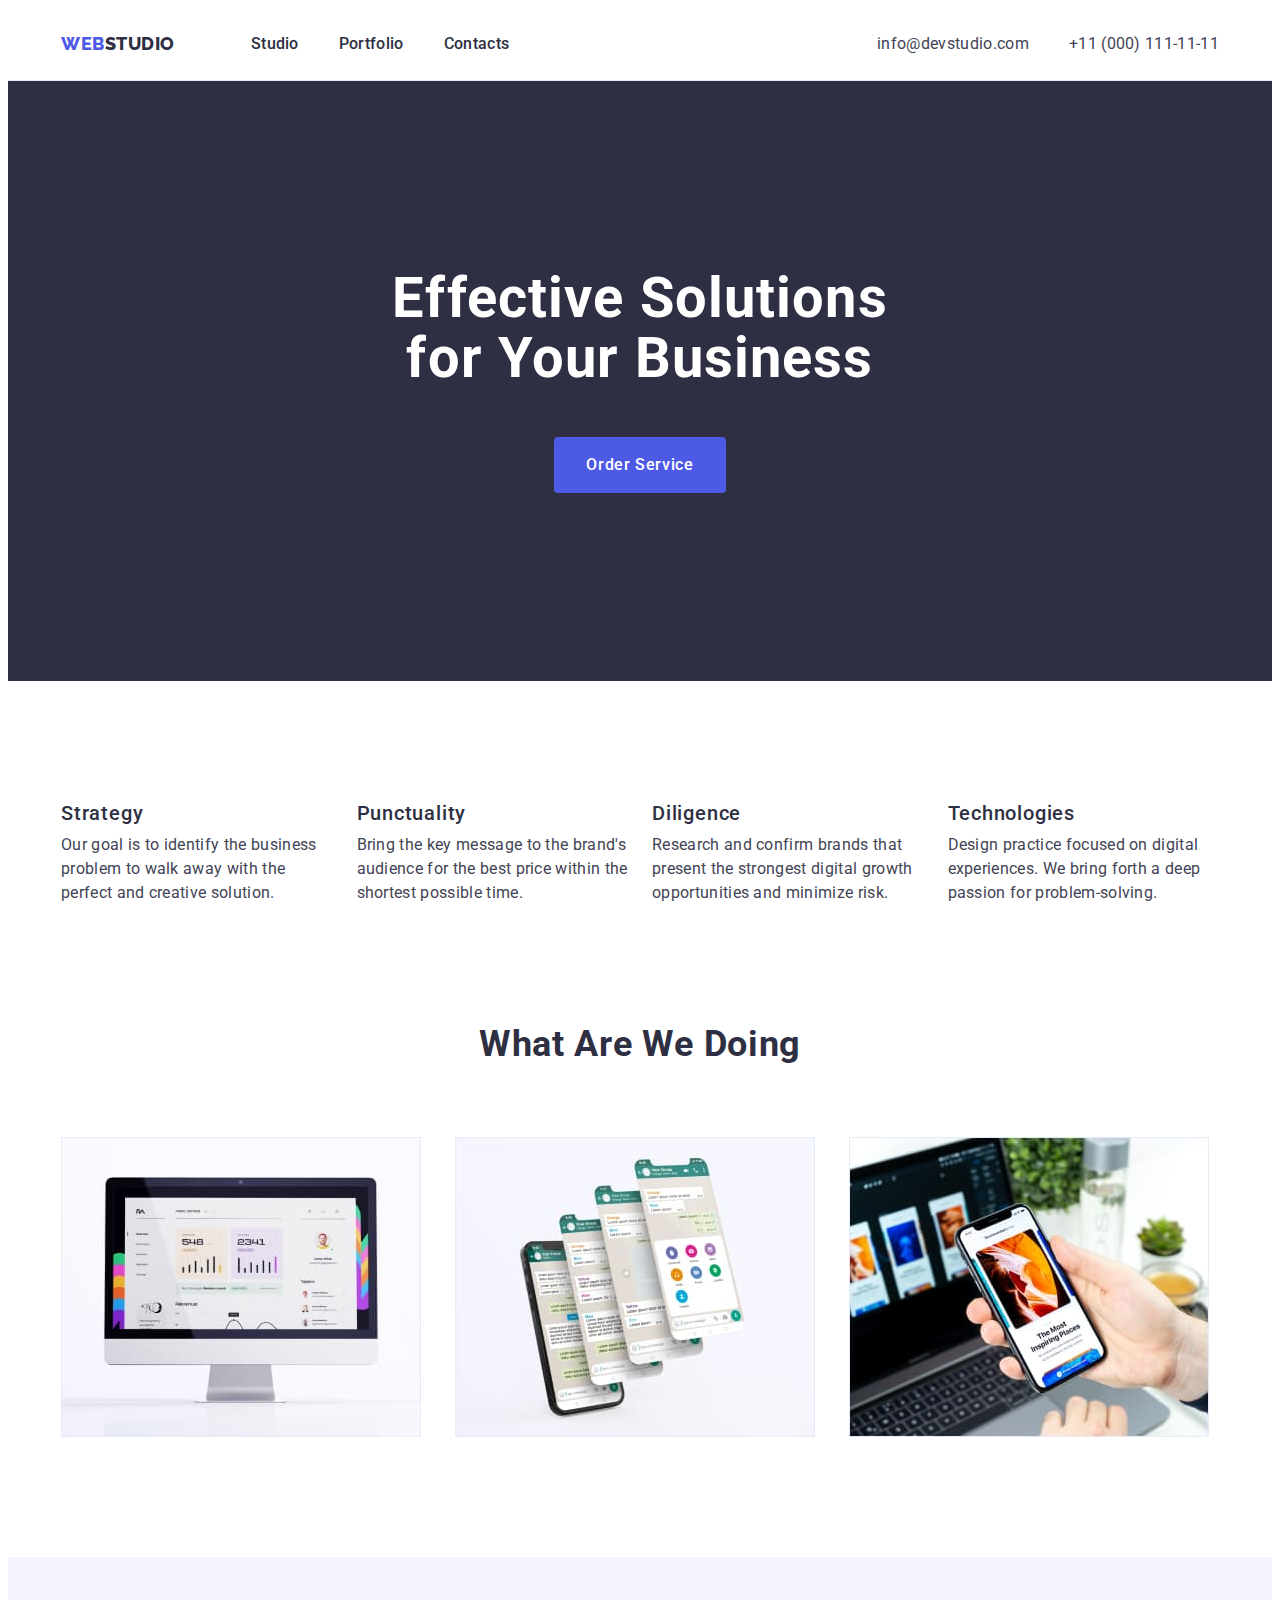
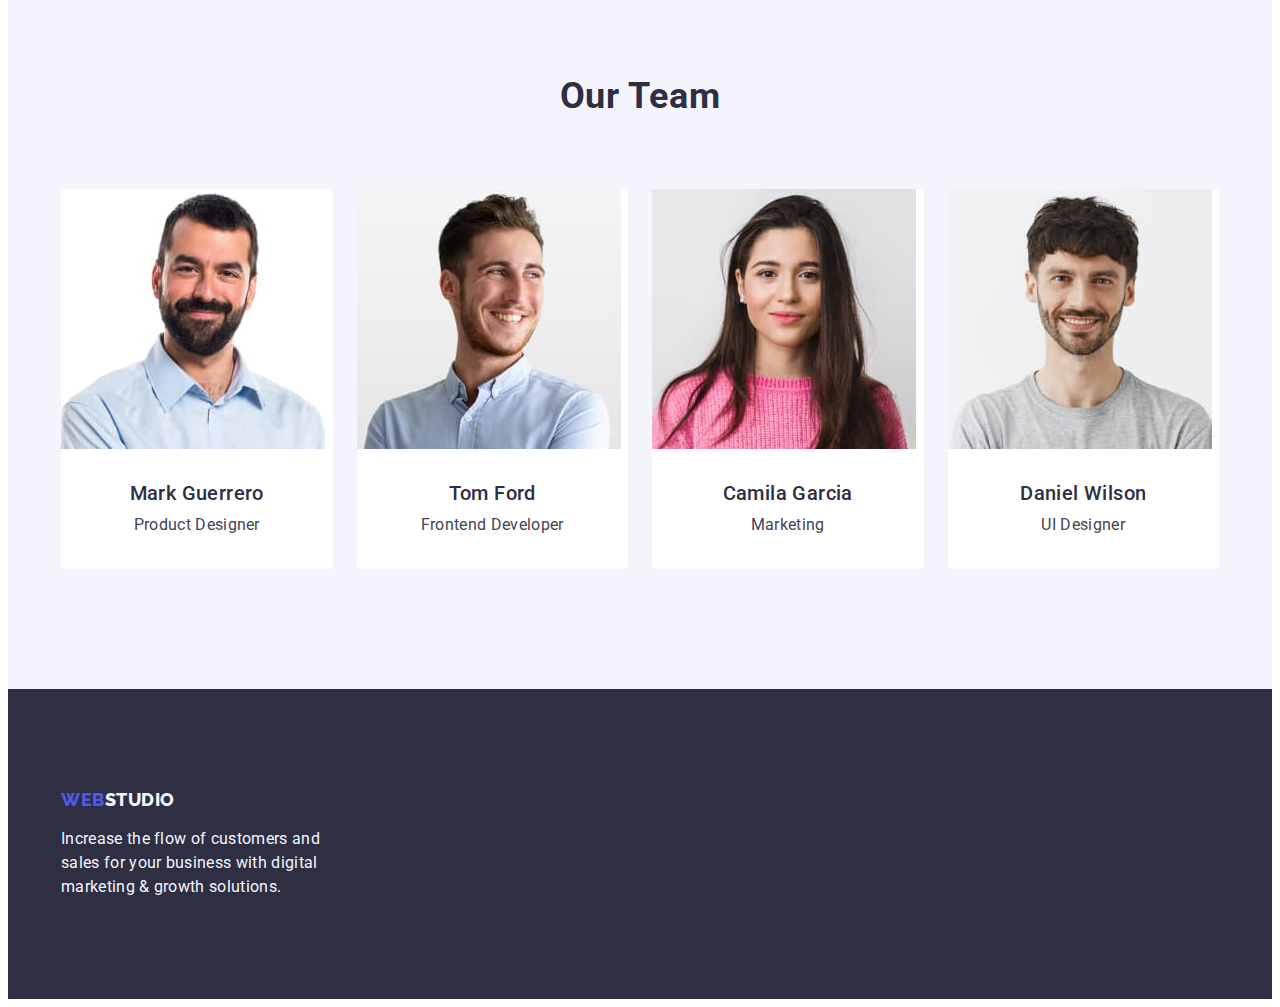
==== index.html @ bf3a66fc "Initial commit" ====
<!DOCTYPE html>
<html lang="en">
  <head>
    <meta charset="UTF-8" />
    <meta name="viewport" content="width=device-width, initial-scale=1.0" />
    <title>WebStudio</title>
    <link rel="preconnect" href="https://fonts.googleapis.com" />
    <link rel="preconnect" href="https://fonts.gstatic.com" crossorigin />
    <link
      href="https://fonts.googleapis.com/css2?family=Raleway:wght@800&family=Roboto:wght@400;500;700;900&display=swap"
      rel="stylesheet"
    />
    <link
      rel="stylesheet"
      href="https://cdnjs.cloudflare.com/ajax/libs/modern-normalize/2.0.0/modern-normalize.min.css"
      integrity="sha512-4xo8blKMVCiXpTaLzQSLSw3KFOVPWhm/TRtuPVc4WG6kUgjH6J03IBuG7JZPkcWMxJ5huwaBpOpnwYElP/m6wg=="
      crossorigin="anonymous"
      referrerpolicy="no-referrer"
    />
    <link rel="stylesheet" href="./css/styles.css" />
  </head>
  <body>
    <header class="header">
      <div class="container header-container">
        <nav class="header-navigation">
          <a href="./index.html" class="header-logo link"
            >Web<span class="header-logo-part">Studio</span></a
          >
          <ul class="list header-menu">
            <li>
              <a class="header-menu-link link" href="./index.html">Studio</a>
            </li>
            <li>
              <a class="header-menu-link link" href="./portfolio.html"
                >Portfolio</a
              >
            </li>
            <li><a class="header-menu-link link" href="">Contacts</a></li>
          </ul>
        </nav>
        <address class="header-address">
          <ul class="list header-contacts">
            <li>
              <a class="contact-link link" href="mailto:info@devstudio.com"
                >info@devstudio.com</a
              >
            </li>
            <li>
              <a class="contact-link link" href="tel:+110001111111"
                >+11 (000) 111-11-11</a
              >
            </li>
          </ul>
        </address>
      </div>
    </header>
    <main>
      <section class="hero">
        <div class="container hero-container">
          <h1 class="hero-title">Effective Solutions for Your Business</h1>
          <button type="button" class="hero-btn">Order Service</button>
        </div>
      </section>
      <!-- Features -->
      <section class="section">
        <div class="container features-container">
          <h2 class="visually-hidden">Features</h2>
          <ul class="list features-list">
            <li class="features-item">
              <h3 class="features-title">Strategy</h3>
              <p class="features-text">
                Our goal is to identify the business problem to walk away with
                the perfect and creative solution.
              </p>
            </li>
            <li class="features-item">
              <h3 class="features-title">Punctuality</h3>
              <p class="features-text">
                Bring the key message to the brand's audience for the best price
                within the shortest possible time.
              </p>
            </li>
            <li class="features-item">
              <h3 class="features-title">Diligence</h3>
              <p class="features-text">
                Research and confirm brands that present the strongest digital
                growth opportunities and minimize risk.
              </p>
            </li>
            <li class="features-item">
              <h3 class="features-title">Technologies</h3>
              <p class="features-text">
                Design practice focused on digital experiences. We bring forth a
                deep passion for problem-solving.
              </p>
            </li>
          </ul>
        </div>
      </section>
      <section class="section section-work">
        <div class="container work-container">
          <h2 class="work-title">What are we doing</h2>
          <ul class="list work-list">
            <li class="work-item">
              <img
                src="./images/Rectangle1.jpg"
                alt="computer monitor"
                width="360"
                height="300"
              />
            </li>
            <li class="work-item">
              <img
                src="./images/Rectangle2.jpg"
                alt="mobile phone with open messenger"
                width="360"
                height="300"
              />
            </li>
            <li class="work-item">
              <img
                src="./images/Rectangle3.jpg"
                alt="mobile phone in hand and laptop on the table"
                width="360"
                height="300"
              />
            </li>
          </ul>
        </div>
      </section>
      <section class="section team">
        <div class="container">
          <h2 class="team-title">Our Team</h2>
          <ul class="list team-list">
            <li class="team-card">
              <img
                class="team-img"
                src="./images/img4.jpg"
                alt="Mark Guerrero"
                width="264"
                height="260"
              />
              <div class="card-content">
                <h3 class="team-member-title">Mark Guerrero</h3>
                <p class="team-text">Product Designer</p>
              </div>
            </li>
            <li class="team-card">
              <img
                class="team-img"
                src="./images/img5.jpg"
                alt="Tom Ford"
                width="264"
                height="260"
              />
              <div class="card-content">
                <h3 class="team-member-title">Tom Ford</h3>
                <p class="team-text">Frontend Developer</p>
              </div>
            </li>
            <li class="team-card">
              <img
                class="team-img"
                src="./images/img6.jpg"
                alt="Camila Garcia"
                width="264"
                height="260"
              />
              <div class="card-content">
                <h3 class="team-member-title">Camila Garcia</h3>
                <p class="team-text">Marketing</p>
              </div>
            </li>
            <li class="team-card">
              <img
                class="team-img"
                src="./images/img7.jpg"
                alt="Daniel Wilson"
                width="264"
                height="260"
              />
              <div class="card-content">
                <h3 class="team-member-title">Daniel Wilson</h3>
                <p class="team-text">UI Designer</p>
              </div>
            </li>
          </ul>
        </div>
      </section>
    </main>
    <footer class="footer">
      <div class="container">
        <a href="./index.html" class="footer-logo link"
          >Web<span class="footer-logo-part">Studio</span></a
        >
        <p class="footer-text">
          Increase the flow of customers and sales for your business with
          digital marketing & growth solutions.
        </p>
      </div>
    </footer>
  </body>
</html>
---- css/styles.css ----
:root {
  --iris: #4d5ae5;
  --navyblue: #2e2f42;
  --slate: #434455;
  --white: #fff;
  --ocean: #404bbf;
  --cloud: #f4f4fd;
}

p,
h1,
h2,
h3,
h4,
h5,
h6 {
  margin-top: 0;
  margin-bottom: 0;
}

ul,
ol {
  margin-top: 0;
  margin-bottom: 0;
  padding-left: 0;
}

img {
  display: block;
}

.list {
  list-style-type: none;
}

.link {
  text-decoration: none;
}

body {
  font-family: "Roboto", sans-serif;
  color: #434455;
  background-color: #fff;
}

.container {
  width: 100%;
  max-width: 1158px;
  padding-right: 15px;
  padding-left: 15px;
  margin: 0 auto;
}

.visually-hidden {
  position: absolute;
  width: 1px;
  height: 1px;
  margin: -1px;
  border: 0;
  padding: 0;
  white-space: nowrap;
  clip-path: inset(100%);
  clip: rect(0 0 0 0);
  overflow: hidden;
}

.section {
  padding-top: 120px;
  padding-bottom: 120px;
}

/**---------- HEADER ---------- */

.header {
  border-bottom: 1px solid #e7e9fc;
}

.header-container {
  display: flex;
  align-items: center;
}

.header-logo {
  color: var(--iris, #4d5ae5);
  font-size: 18px;
  font-family: "Raleway", sans-serif;
  font-weight: 800;
  line-height: 1.17;
  letter-spacing: 0.03em;
  text-transform: uppercase;
  padding-top: 24px;
  padding-bottom: 24px;
  margin-right: 76px;
}

.header-logo-part {
  color: var(--navyblue, #2e2f42);
  font-size: 18px;
  font-weight: 800;
  line-height: 1.16;
  letter-spacing: 0.03em;
  text-transform: uppercase;
}

.header-navigation {
  display: flex;
  align-items: center;
}

.header-menu {
  display: flex;
  gap: 40px;
  padding-top: 24px;
  padding-bottom: 24px;
  width: calc((100% - 40px * 2) / 3);
}

.header-address {
  margin-left: auto;
}

.header-contacts {
  display: flex;
  gap: 40px;
}

.header-menu-link {
  color: var(--navyblue, #2e2f42);
  font-size: 16px;
  font-weight: 500;
  line-height: 1.5;
  letter-spacing: 0.02em;
  padding: 24px 0;
}

.contact-link {
  color: var(--slate, #434455);
  font-size: 16px;
  line-height: 1.5;
  letter-spacing: 0.02em;
  padding: 24px 0;
}

.header-menu-link:hover,
.header-menu-link:focus {
  color: #404bbf;
}

.header-address {
  font-style: normal;
}

.contact-link:hover,
.contact-link:focus {
  color: #404bbf;
}

/**---------- HERO ---------- */

.hero {
  background: var(--navyblue, #2e2f42);
  padding-top: 188px;
  padding-bottom: 188px;
}

.hero-container {
  display: block;
}

.hero-title {
  color: var(--white, #fff);
  font-size: 56px;
  line-height: 1.07;
  letter-spacing: 0.02em;
  text-align: center;
  max-width: 496px;
  display: flex;
  width: 496px;
  flex-direction: column;
  flex-shrink: 0;
  margin-bottom: 48px;
  display: block;
  margin-left: auto;
  margin-right: auto;
}

.hero-btn {
  color: var(--white, #fff);
  font-size: 16px;
  font-family: "Roboto", sans-serif;
  font-weight: 500;
  line-height: 1.5;
  letter-spacing: 0.04em;
  background-color: var(--iris, #4d5ae5);
  cursor: pointer;
  margin: 0 auto;
  display: block;
  border: none;
  padding: 16px 32px;
  border-radius: 4px;
  min-width: 169px;
}

.hero-btn:hover,
.hero-btn:focus {
  background-color: var(--ocean, #404bbf);
}

/**---------- FEATURES ---------- */

.features-list {
  display: flex;
  gap: 24px;
}

.features-item {
  width: calc((100% - 24px * 3) / 4);
}

.features-title {
  font-size: 20px;
  font-weight: 500;
  line-height: 1.2;
  letter-spacing: 0.04em;
  color: var(--navyblue, #2e2f42);
  margin-bottom: 8px;
}
.features-text {
  color: var(--slate, #434455);
  font-size: 16px;
  line-height: 1.5;
  letter-spacing: 0.02em;
}

/**---------- WORK ---------- */

.section-work {
  padding-top: 0;
}

.work-list {
  display: flex;
  gap: 24px;
}

.work-item {
  width: calc((100% - 24px * 2) / 3);
}

.work-title {
  font-size: 36px;
  line-height: 1.11;
  letter-spacing: 0.02em;
  text-transform: capitalize;
  text-align: center;
  color: var(--navyblue, #2e2f42);
  margin-bottom: 72px;
}

/**---------- OUR TEAM ---------- */

.team {
  background-color: var(--cloud, #f4f4fd);
  padding-bottom: 120px;
}

.team-title {
  font-size: 36px;
  line-height: 1.11;
  letter-spacing: 0.02em;
  text-transform: capitalize;
  text-align: center;
  color: var(--navyblue, #2e2f42);
  margin-bottom: 72px;
}

.team-list {
  display: flex;
  gap: 24px;
}

.team-card {
  background-color: var(--white, #fff);
  width: calc((100% - 24px * 3) / 4);
  border-radius: 0px 0px 4px 4px;
}

.card-content {
  padding: 32px 16px;
}

.team-member-title {
  font-size: 20px;
  font-weight: 500;
  line-height: 1.2;
  letter-spacing: 0.02em;
  color: var(--navyblue, #2e2f42);
  text-align: center;
  margin-bottom: 8px;
}

.team-text {
  color: var(--slate, #434455);
  font-size: 16px;
  line-height: 1.5;
  letter-spacing: 0.02em;
  text-align: center;
}

/**---------- FOOTER ---------- */

.footer {
  background-color: var(--navyblue, #2e2f42);
  padding: 100px 0;
}

.footer-logo {
  color: var(--iris, #4d5ae5);
  font-size: 18px;
  font-family: "Raleway", sans-serif;
  font-weight: 800;
  line-height: 1.17;
  letter-spacing: 0.03em;
  text-transform: uppercase;
  display: inline-flex;
  margin-bottom: 16px;
  display: inline-block;
}

.footer-logo-part {
  color: var(--cloud, #f4f4fd);
  font-size: 18px;
  font-weight: 800;
  line-height: 1.16;
  letter-spacing: 0.03em;
  text-transform: uppercase;
}

.footer-text {
  color: var(--cloud, #f4f4fd);
  font-size: 16px;
  line-height: 1.5;
  letter-spacing: 0.02em;
  max-width: 264px;
}

/**---------- PORTFOLIO ---------- */

.section-portfolio {
  padding-bottom: 120px;
  padding-top: 96px;
}

.filter-list {
  display: flex;
  justify-content: center;
  gap: 24px;
  margin-bottom: 72px;
}

.filter-btn {
  background-color: var(--cloud, #f4f4fd);
  color: var(--iris, #4d5ae5);
  font-size: 16px;
  font-family: "Roboto", sans-serif;
  font-weight: 500;
  line-height: 1.5;
  letter-spacing: 0.04em;
  cursor: pointer;
  border: 1px solid #e7e9fc;
  padding: 12px 24px;
  border-radius: 4px;
}

.filter-btn:hover,
.filter-btn:focus {
  color: #ffffff;
  background: var(--ocean, #404bbf);
  border: 1px solid transparent;
}

.card-list {
  display: flex;
  flex-wrap: wrap;
  column-gap: 24px;
  row-gap: 48px;
}

.block-list:not(:last-child) {
  padding-bottom: 48px;
}

.portfolio-card {
  display: flex;
  background: var(--white, #fff);
  width: calc((100% - 48px) / 3);
}

.portfolio-card-content {
  padding: 32px 16px;
  border: 1px solid #e7e9fc;
  border-top: none;
}

.portfolio-title {
  font-size: 20px;
  font-weight: 500;
  line-height: 1.2;
  letter-spacing: 0.02em;
  color: var(--navyblue, #2e2f42);
  margin-bottom: 8px;
}

.portfolio-text {
  color: var(--slate, #434455);
  font-size: 16px;
  line-height: 1.5;
  letter-spacing: 0.02em;
}
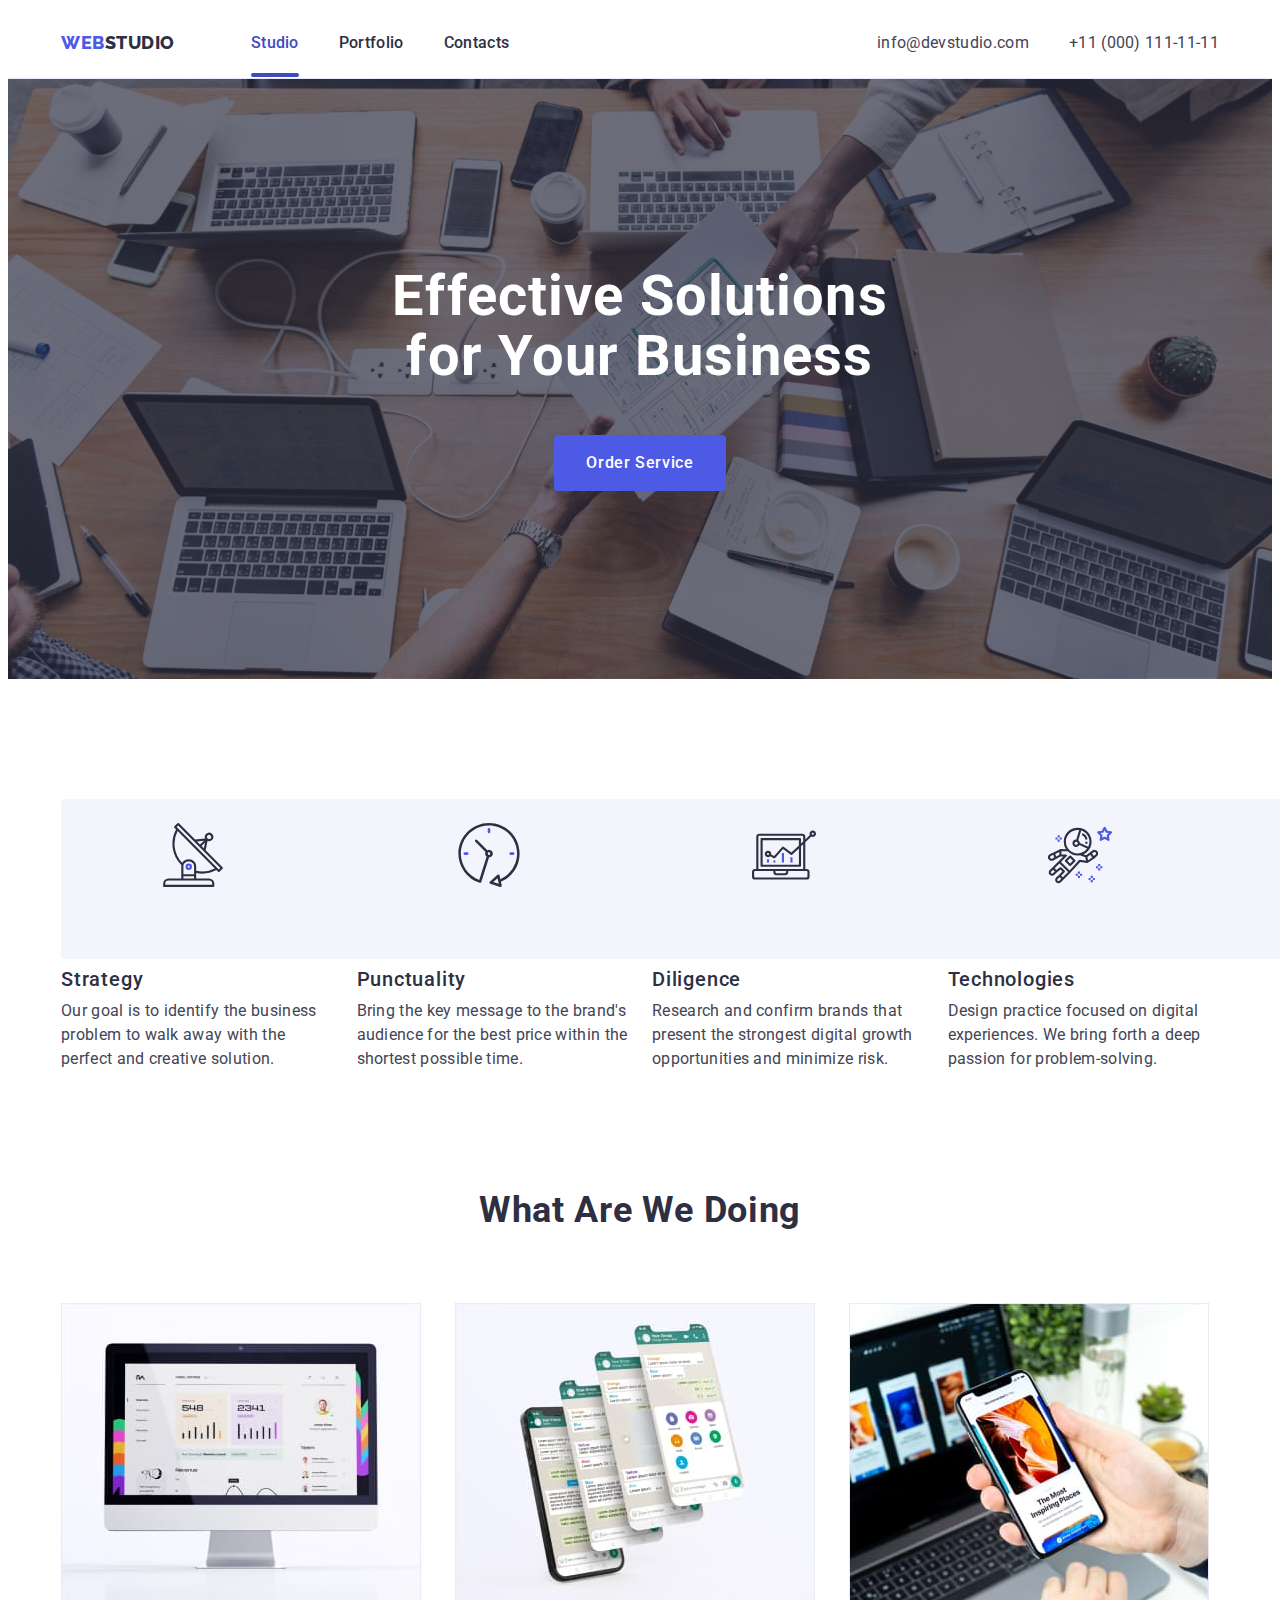
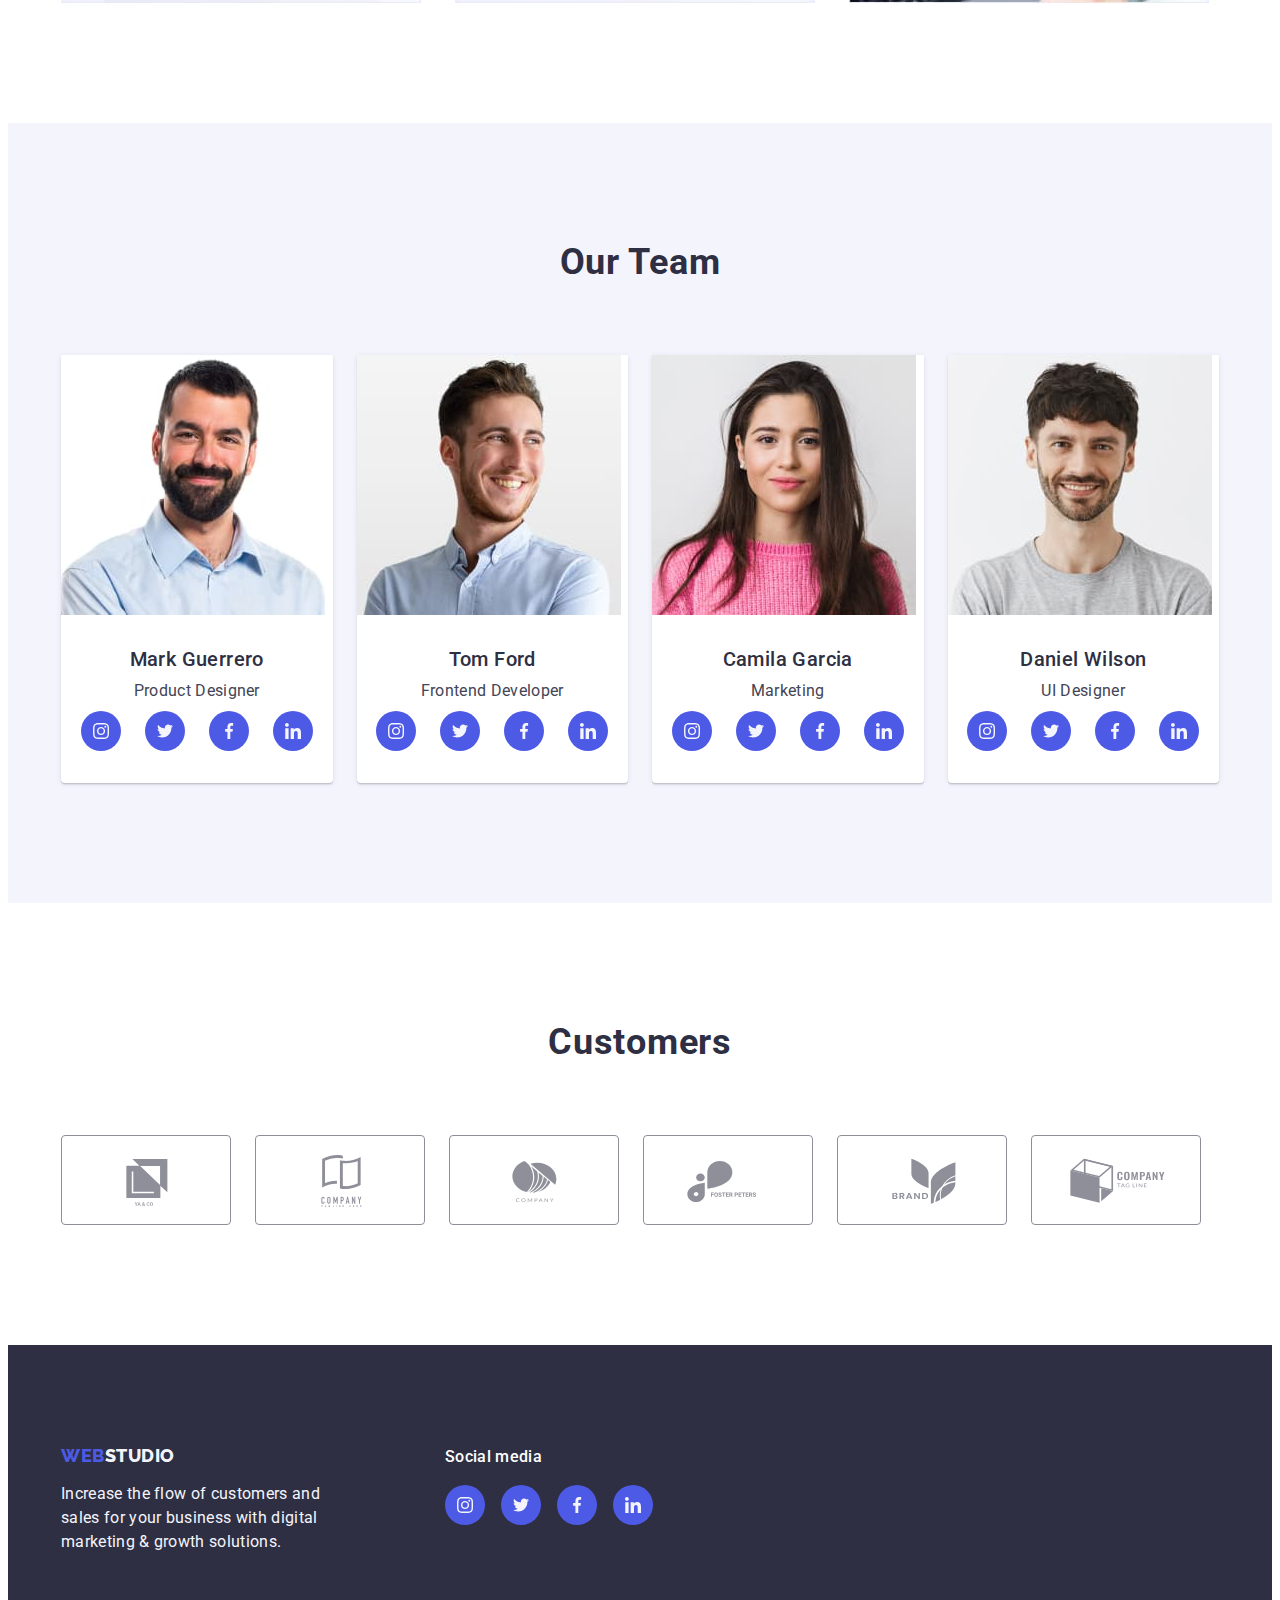
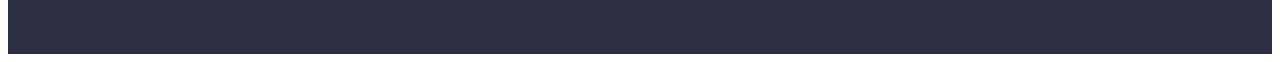
==== commit dc1baea0: "com-04-1" ====
--- a/index.html
+++ b/index.html
@@ -28,7 +28,7 @@
           >
           <ul class="list header-menu">
             <li>
-              <a class="header-menu-link link" href="./index.html">Studio</a>
+              <a class="header-menu-link link current" href="./index.html">Studio</a>
             </li>
             <li>
               <a class="header-menu-link link" href="./portfolio.html"
@@ -58,7 +58,7 @@
       <section class="hero">
         <div class="container hero-container">
           <h1 class="hero-title">Effective Solutions for Your Business</h1>
-          <button type="button" class="hero-btn">Order Service</button>
+          <button type="button" class="hero-btn" data-modal-open>Order Service</button>
         </div>
       </section>
       <!-- Features -->
@@ -67,6 +67,11 @@
           <h2 class="visually-hidden">Features</h2>
           <ul class="list features-list">
             <li class="features-item">
+              <div class="features-block-icon">
+                <svg class="features-icon" width="64" height="64">
+                  <use href="./images/icons.svg#icon-antenna-1"></use>
+                </svg>
+              </div>
               <h3 class="features-title">Strategy</h3>
               <p class="features-text">
                 Our goal is to identify the business problem to walk away with
@@ -74,6 +79,11 @@
               </p>
             </li>
             <li class="features-item">
+              <div class="features-block-icon">
+                <svg class="features-icon" width="64" height="64">
+                  <use href="./images/icons.svg#icon-clock-1"></use>
+                </svg>
+              </div>
               <h3 class="features-title">Punctuality</h3>
               <p class="features-text">
                 Bring the key message to the brand's audience for the best price
@@ -81,6 +91,11 @@
               </p>
             </li>
             <li class="features-item">
+              <div class="features-block-icon">
+                <svg class="features-icon" width="64" height="64">
+                  <use href="./images/icons.svg#icon-diagram-1"></use>
+                </svg>
+              </div>
               <h3 class="features-title">Diligence</h3>
               <p class="features-text">
                 Research and confirm brands that present the strongest digital
@@ -88,6 +103,11 @@
               </p>
             </li>
             <li class="features-item">
+              <div class="features-block-icon">
+                <svg class="features-icon" width="64" height="64">
+                  <use href="./images/icons.svg#icon-astronaut-1"></use>
+                </svg>
+              </div>
               <h3 class="features-title">Technologies</h3>
               <p class="features-text">
                 Design practice focused on digital experiences. We bring forth a
@@ -143,6 +163,36 @@
               <div class="card-content">
                 <h3 class="team-member-title">Mark Guerrero</h3>
                 <p class="team-text">Product Designer</p>
+                <ul class="card-content-list list">
+                  <li class="team-socials-icon">
+                    <a href="" class="link socials-link">
+                      <svg class="socials-icon" width="16" height="16">
+                        <use href="./images/icons.svg#icon-instagram-2"></use>
+                      </svg>
+                    </a>
+                  </li>
+                  <li class="team-socials-icon">
+                    <a href="" class="link socials-link">
+                      <svg class="socials-icon" width="16" height="16">
+                        <use href="./images/icons.svg#icon-twitter-1"></use>
+                      </svg>
+                    </a>
+                  </li>
+                  <li class="team-socials-icon">
+                    <a href="" class="link socials-link">
+                      <svg class="socials-icon" width="16" height="16">
+                        <use href="./images/icons.svg#icon-facebook-1"></use>
+                      </svg>
+                    </a>
+                  </li>
+                  <li class="team-socials-icon">
+                    <a href="" class="link socials-link">
+                      <svg class="socials-icon" width="16" height="16">
+                        <use href="./images/icons.svg#icon-linkedin-1"></use>
+                      </svg>
+                    </a>
+                  </li>
+                </ul>
               </div>
             </li>
             <li class="team-card">
@@ -156,6 +206,36 @@
               <div class="card-content">
                 <h3 class="team-member-title">Tom Ford</h3>
                 <p class="team-text">Frontend Developer</p>
+                <ul class="card-content-list list">
+                  <li class="team-socials-icon">
+                    <a href="" class="link socials-link">
+                      <svg class="socials-icon" width="16" height="16">
+                        <use href="./images/icons.svg#icon-instagram-2"></use>
+                      </svg>
+                    </a>
+                  </li>
+                  <li class="team-socials-icon">
+                    <a href="" class="link socials-link">
+                      <svg class="socials-icon" width="16" height="16">
+                        <use href="./images/icons.svg#icon-twitter-1"></use>
+                      </svg>
+                    </a>
+                  </li>
+                  <li class="team-socials-icon">
+                    <a href="" class="link socials-link">
+                      <svg class="socials-icon" width="16" height="16">
+                        <use href="./images/icons.svg#icon-facebook-1"></use>
+                      </svg>
+                    </a>
+                  </li>
+                  <li class="team-socials-icon">
+                    <a href="" class="link socials-link">
+                      <svg class="socials-icon" width="16" height="16">
+                        <use href="./images/icons.svg#icon-linkedin-1"></use>
+                      </svg>
+                    </a>
+                  </li>
+                </ul>
               </div>
             </li>
             <li class="team-card">
@@ -169,6 +249,36 @@
               <div class="card-content">
                 <h3 class="team-member-title">Camila Garcia</h3>
                 <p class="team-text">Marketing</p>
+                <ul class="card-content-list list">
+                  <li class="team-socials-icon">
+                    <a href="" class="link socials-link">
+                      <svg class="socials-icon" width="16" height="16">
+                        <use href="./images/icons.svg#icon-instagram-2"></use>
+                      </svg>
+                    </a>
+                  </li>
+                  <li class="team-socials-icon">
+                    <a href="" class="link socials-link">
+                      <svg class="socials-icon" width="16" height="16">
+                        <use href="./images/icons.svg#icon-twitter-1"></use>
+                      </svg>
+                    </a>
+                  </li>
+                  <li class="team-socials-icon">
+                    <a href="" class="link socials-link">
+                      <svg class="socials-icon" width="16" height="16">
+                        <use href="./images/icons.svg#icon-facebook-1"></use>
+                      </svg>
+                    </a>
+                  </li>
+                  <li class="team-socials-icon">
+                    <a href="" class="link socials-link">
+                      <svg class="socials-icon" width="16" height="16">
+                        <use href="./images/icons.svg#icon-linkedin-1"></use>
+                      </svg>
+                    </a>
+                  </li>
+                </ul>
               </div>
             </li>
             <li class="team-card">
@@ -182,22 +292,146 @@
               <div class="card-content">
                 <h3 class="team-member-title">Daniel Wilson</h3>
                 <p class="team-text">UI Designer</p>
-              </div>
+                <ul class="card-content-list list">
+                  <li class="team-socials-icon">
+                    <a href="" class="link socials-link">
+                      <svg class="socials-icon" width="16" height="16">
+                        <use href="./images/icons.svg#icon-instagram-2"></use>
+                      </svg>
+                    </a>
+                  </li>
+                  <li class="team-socials-icon">
+                    <a href="" class="link socials-link">
+                      <svg class="socials-icon" width="16" height="16">
+                        <use href="./images/icons.svg#icon-twitter-1"></use>
+                      </svg>
+                    </a>
+                  </li>
+                  <li class="team-socials-icon">
+                    <a href="" class="link socials-link">
+                      <svg class="socials-icon" width="16" height="16">
+                        <use href="./images/icons.svg#icon-facebook-1"></use>
+                      </svg>
+                    </a>
+                  </li>
+                  <li class="team-socials-icon">
+                    <a href="" class="link socials-link">
+                      <svg class="socials-icon" width="16" height="16">
+                        <use href="./images/icons.svg#icon-linkedin-1"></use>
+                      </svg>
+                    </a>
+                  </li>
+                </ul>
+              </div>
+            </li>
+          </ul>
+        </div>
+      </section>
+      <section class="section customers">
+        <div class="container">
+          <h2 class="customers-title">Customers</h2>
+          <ul class="list customers-list">
+            <li class="customers-company">
+              <a href="" class="link customers-link">
+                <svg class="customers-icon" width="104" height="56">
+                  <use href="./images/icons.svg#icon-ya-co"></use>
+                </svg>
+              </a>
+            </li>
+            <li class="customers-company">
+              <a href="" class="link customers-link">
+                <svg class="customers-icon" width="104" height="56">
+                  <use href="./images/icons.svg#icon-company-tagline-her"></use>
+                </svg>
+              </a>
+            </li>
+            <li class="customers-company">
+              <a href="" class="link customers-link">
+                <svg class="customers-icon" width="104" height="56">
+                  <use href="./images/icons.svg#icon-company"></use>
+                </svg>
+              </a>
+            </li>
+            <li class="customers-company">
+              <a href="" class="link customers-link">
+                <svg class="customers-icon" width="104" height="56">
+                  <use href="./images/icons.svg#icon-foster"></use>
+                </svg>
+              </a>
+            </li>
+            <li class="customers-company">
+              <a href="" class="link customers-link">
+                <svg class="customers-icon" width="104" height="56">
+                  <use href="./images/icons.svg#icon-brand"></use>
+                </svg>
+              </a>
+            </li>
+            <li class="customers-company">
+              <a href="" class="link customers-link">
+                <svg class="customers-icon" width="104" height="56">
+                  <use href="./images/icons.svg#icon-tag-line"></use>
+                </svg>
+              </a>
             </li>
           </ul>
         </div>
       </section>
     </main>
     <footer class="footer">
-      <div class="container">
-        <a href="./index.html" class="footer-logo link"
-          >Web<span class="footer-logo-part">Studio</span></a
-        >
-        <p class="footer-text">
-          Increase the flow of customers and sales for your business with
-          digital marketing & growth solutions.
-        </p>
+      <div class="container footer-container">
+        <div class="footer-webstudio">
+          <a href="./index.html" class="footer-logo link"
+            >Web<span class="footer-logo-part">Studio</span></a
+          >
+          <p class="footer-text">
+            Increase the flow of customers and sales for your business with
+            digital marketing & growth solutions.
+          </p>
+        </div>
+        <div class="footer-socials">
+          <h3 class="footer-socials-title">Social media</h3>
+          <ul class="footer-list list">
+            <li class="footer-socials-icon">
+              <a href="" class="link footer-socials-link">
+                <svg class="socials-icon" width="16" height="16">
+                  <use href="./images/icons.svg#icon-instagram-2"></use>
+                </svg>
+              </a>
+            </li>
+            <li class="footer-socials-icon">
+              <a href="" class="link footer-socials-link">
+                <svg class="socials-icon" width="16" height="16">
+                  <use href="./images/icons.svg#icon-twitter-1"></use>
+                </svg>
+              </a>
+            </li>
+            <li class="footer-socials-icon">
+              <a href="" class="link footer-socials-link">
+                <svg class="socials-icon" width="16" height="16">
+                  <use href="./images/icons.svg#icon-facebook-1"></use>
+                </svg>
+              </a>
+            </li>
+            <li class="footer-socials-icon">
+              <a href="" class="link footer-socials-link">
+                <svg class="socials-icon" width="16" height="16">
+                  <use href="./images/icons.svg#icon-linkedin-1"></use>
+                </svg>
+              </a>
+            </li>
+          </ul>
+        </div>
       </div>
     </footer>
+    <div class="backdrop is-hidden" data-modal>
+      <div class="modal">
+        <button type="button" class="modal-close-btn" data-modal-close>
+          <svg class="modal-icon" width="8" height="8">
+            <use href="./images/icons.svg#icon-close-black"></use>
+          </svg>
+        </button>
+      </div>
+    </div>
+    <script src="./js/modal.js"></script>
   </body>
 </html>
--- a/css/styles.css
+++ b/css/styles.css
@@ -5,6 +5,8 @@
   --white: #fff;
   --ocean: #404bbf;
   --cloud: #f4f4fd;
+  --green: #31d0aa;
+  --dairy: #fcfcfc;
 }
 
 p,
@@ -110,9 +112,6 @@
 .header-menu {
   display: flex;
   gap: 40px;
-  padding-top: 24px;
-  padding-bottom: 24px;
-  width: calc((100% - 40px * 2) / 3);
 }
 
 .header-address {
@@ -131,6 +130,23 @@
   line-height: 1.5;
   letter-spacing: 0.02em;
   padding: 24px 0;
+  transition: background-color 250ms cubic-bezier(0.4, 0, 0.2, 1);
+}
+
+.current {
+  position: relative;
+  color: var(--ocean, #404bbf);
+}
+
+.current::after {
+  content: "";
+  position: absolute;
+  bottom: -1px;
+  left: 0;
+  width: 100%;
+  height: 4px;
+  border-radius: 2px;
+  background: var(--ocean, #404bbf);
 }
 
 .contact-link {
@@ -139,11 +155,12 @@
   line-height: 1.5;
   letter-spacing: 0.02em;
   padding: 24px 0;
+  transition: background-color 250ms cubic-bezier(0.4, 0, 0.2, 1);
 }
 
 .header-menu-link:hover,
 .header-menu-link:focus {
-  color: #404bbf;
+  color: var(--ocean, #404bbf);
 }
 
 .header-address {
@@ -161,6 +178,16 @@
   background: var(--navyblue, #2e2f42);
   padding-top: 188px;
   padding-bottom: 188px;
+  background-image: linear-gradient(
+      rgba(46, 47, 66, 0.7),
+      rgba(46, 47, 66, 0.7)
+    ),
+    url(../images/people-office.jpg);
+  max-width: 1440px;
+  margin: 0 auto;
+  background-repeat: no-repeat;
+  background-position: center;
+  background-size: cover;
 }
 
 .hero-container {
@@ -199,6 +226,7 @@
   padding: 16px 32px;
   border-radius: 4px;
   min-width: 169px;
+  transition: background-color 250ms cubic-bezier(0.4, 0, 0.2, 1);
 }
 
 .hero-btn:hover,
@@ -215,6 +243,15 @@
 
 .features-item {
   width: calc((100% - 24px * 3) / 4);
+}
+
+.features-block-icon {
+  width: 264px;
+  height: 112px;
+  border-radius: 4px;
+  background: var(--cloud, #f4f4fd);
+  padding: 24px 100px;
+  margin-bottom: 8px;
 }
 
 .features-title {
@@ -283,6 +320,9 @@
   background-color: var(--white, #fff);
   width: calc((100% - 24px * 3) / 4);
   border-radius: 0px 0px 4px 4px;
+  box-shadow: 0px 2px 1px 0px rgba(46, 47, 66, 0.08),
+    0px 1px 1px 0px rgba(46, 47, 66, 0.16),
+    0px 1px 6px 0px rgba(46, 47, 66, 0.08);
 }
 
 .card-content {
@@ -305,6 +345,88 @@
   line-height: 1.5;
   letter-spacing: 0.02em;
   text-align: center;
+  margin-bottom: 8px;
+}
+
+.card-content-list {
+  display: flex;
+  justify-content: center;
+  gap: 24px;
+}
+
+.team-socials-icon {
+  width: 40px;
+  height: 40px;
+}
+
+.socials-link:hover,
+.socials-link:focus {
+  background-color: var(--ocean, #404bbf);
+}
+
+.socials-link {
+  width: 100%;
+  height: 100%;
+  display: flex;
+  justify-content: center;
+  align-items: center;
+  background-color: var(--iris, #4d5ae5);
+  border-radius: 50%;
+  color: var(--cloud, #f4f4fd);
+  transition: background-color 250ms cubic-bezier(0.4, 0, 0.2, 1);
+}
+
+.socials-icon {
+  fill: currentColor;
+}
+
+/**---------- CUSTOMERS ---------- */
+
+.customers-title {
+  color: var(--navyblue, #2e2f42);
+  text-align: center;
+  font-size: 36px;
+  font-weight: 700;
+  line-height: 1.11;
+  letter-spacing: 0.02em;
+  text-transform: capitalize;
+  margin-bottom: 72px;
+}
+
+.customers-list {
+  display: flex;
+  gap: 24px;
+}
+
+.customers-company {
+  width: 168px;
+  height: 88px;
+  border-radius: 4px;
+  border: 1px solid var(--lightslate, #8e8f99);
+}
+
+.customers-company:hover,
+.customers-company:focus {
+  border-color: var(--ocean, #404bbf);
+}
+
+.customers-link {
+  width: 100%;
+  height: 100%;
+  display: flex;
+  justify-content: center;
+  align-items: center;
+  color: var(--lightslate, #8e8f99);
+  transition: background-color 250ms cubic-bezier(0.4, 0, 0.2, 1);
+}
+
+.customers-icon {
+  fill: currentColor;
+}
+
+.customers-icon:hover,
+.customers-icon:focus {
+  color: var(--ocean, #404bbf);
 }
 
 /**---------- FOOTER ---------- */
@@ -312,6 +434,14 @@
 .footer {
   background-color: var(--navyblue, #2e2f42);
   padding: 100px 0;
+}
+
+.footer-container {
+  display: flex;
+}
+
+.footer-webstudio {
+  margin-right: 120px;
 }
 
 .footer-logo {
@@ -322,7 +452,6 @@
   line-height: 1.17;
   letter-spacing: 0.03em;
   text-transform: uppercase;
-  display: inline-flex;
   margin-bottom: 16px;
   display: inline-block;
 }
@@ -344,6 +473,46 @@
   max-width: 264px;
 }
 
+.footer-socials {
+  display: inline-block;
+}
+
+.footer-socials-title {
+  font-size: 16px;
+  font-style: normal;
+  font-weight: 500;
+  line-height: 1.5;
+  letter-spacing: 0.02em;
+  color: var(--white, #fff);
+  margin-bottom: 16px;
+}
+
+.footer-list {
+  display: flex;
+  gap: 16px;
+}
+
+.footer-socials-icon {
+  width: 40px;
+  height: 40px;
+}
+
+.footer-socials-link {
+  width: 100%;
+  height: 100%;
+  display: flex;
+  justify-content: center;
+  align-items: center;
+  background-color: var(--iris, #4d5ae5);
+  border-radius: 50%;
+  color: var(--cloud, #f4f4fd);
+  transition: background-color 250ms cubic-bezier(0.4, 0, 0.2, 1);
+}
+
+.footer-socials-link:hover,
+.footer-socials-link:focus {
+  background-color: var(--green, #31d0aa);
+}
 /**---------- PORTFOLIO ---------- */
 
 .section-portfolio {
@@ -370,6 +539,7 @@
   border: 1px solid #e7e9fc;
   padding: 12px 24px;
   border-radius: 4px;
+  transition: background-color 250ms cubic-bezier(0.4, 0, 0.2, 1);
 }
 
 .filter-btn:hover,
@@ -377,6 +547,8 @@
   color: #ffffff;
   background: var(--ocean, #404bbf);
   border: 1px solid transparent;
+  box-shadow: 0px 2px 2px 0px rgba(0, 0, 0, 0.12),
+    0px 2px 1px 0px rgba(0, 0, 0, 0.08), 0px 3px 1px 0px rgba(0, 0, 0, 0.1);
 }
 
 .card-list {
@@ -392,8 +564,40 @@
 
 .portfolio-card {
   display: flex;
+  background-color: var(--white, #fff);
+  width: calc((100% - 48px) / 3);
+  transition: background-color 250ms cubic-bezier(0.4, 0, 0.2, 1);
+}
+.portfolio-cover {
+  position: relative;
+  overflow: hidden;
+}
+
+.portfolio-card:hover .portfolio-cover-text {
+  transform: translateY(0);
+}
+
+.portfolio-cover-text {
+  position: absolute;
+  top: 0;
+  left: 0;
+  width: 100%;
+  height: 100%;
+  padding: 40px 32px 164px 32px;
+  color: var(--cloud, #f4f4fd);
+  font-size: 16px;
+  line-height: 1.5;
+  letter-spacing: 0.02em;
+  background-color: var(--iris, #4d5ae5);
+  transform: translateY(100%);
+  transition: transform 250ms cubic-bezier(0.4, 0, 0.2, 1);
+}
+
+.portfolio-link:hover {
   background: var(--white, #fff);
-  width: calc((100% - 48px) / 3);
+  box-shadow: 0px 2px 1px 0px rgba(46, 47, 66, 0.08),
+    0px 1px 1px 0px rgba(46, 47, 66, 0.16),
+    0px 1px 6px 0px rgba(46, 47, 66, 0.08);
 }
 
 .portfolio-card-content {
@@ -417,3 +621,67 @@
   line-height: 1.5;
   letter-spacing: 0.02em;
 }
+
+/**---------- MODAL ---------- */
+
+.backdrop {
+  position: fixed;
+  top: 0;
+  width: 100%;
+  height: 100%;
+  background-color: var(--navyblue-modal, rgba(46, 47, 66, 0.4));
+}
+
+.modal {
+  width: 408px;
+  min-height: 584px;
+  border-radius: 4px;
+  background-color: var(--dairy, #fcfcfc);
+  box-shadow: 0px 2px 1px 0px rgba(0, 0, 0, 0.2),
+    0px 1px 3px 0px rgba(0, 0, 0, 0.12), 0px 1px 1px 0px rgba(0, 0, 0, 0.14);
+  position: absolute;
+  left: 50%;
+  top: 50%;
+  transform: translate(-50%, -50%);
+}
+
+.modal-close-btn {
+  border: none;
+  background: transparent;
+  width: 24px;
+  height: 24px;
+  position: absolute;
+  top: 24px;
+  right: 24px;
+  cursor: pointer;
+  border-radius: 50%;
+  color: var(--navyblue);
+  background-color: var(--cornflower, #e7e9fc);
+  stroke-width: 1px;
+  stroke: rgba(0, 0, 0, 0.1);
+  transition: background 250ms cubic-bezier(0.4, 0, 0.2, 1);
+}
+
+.modal-close-btn:hover,
+.modal-close-btn:focus {
+  background-color: var(--ocean, #404bbf);
+}
+
+.modal-icon {
+  display: flex;
+  justify-content: center;
+  align-items: center;
+  fill: currentColor;
+  margin: 0 auto;
+  transition: fill 250ms cubic-bezier(0.4, 0, 0.2, 1);
+}
+
+.modal-close-btn:is(:hover, :focus) .modal-icon {
+  fill: var(--white, #fff);
+}
+
+.is-hidden {
+  opacity: 0;
+  visibility: hidden;
+  pointer-events: none;
+}
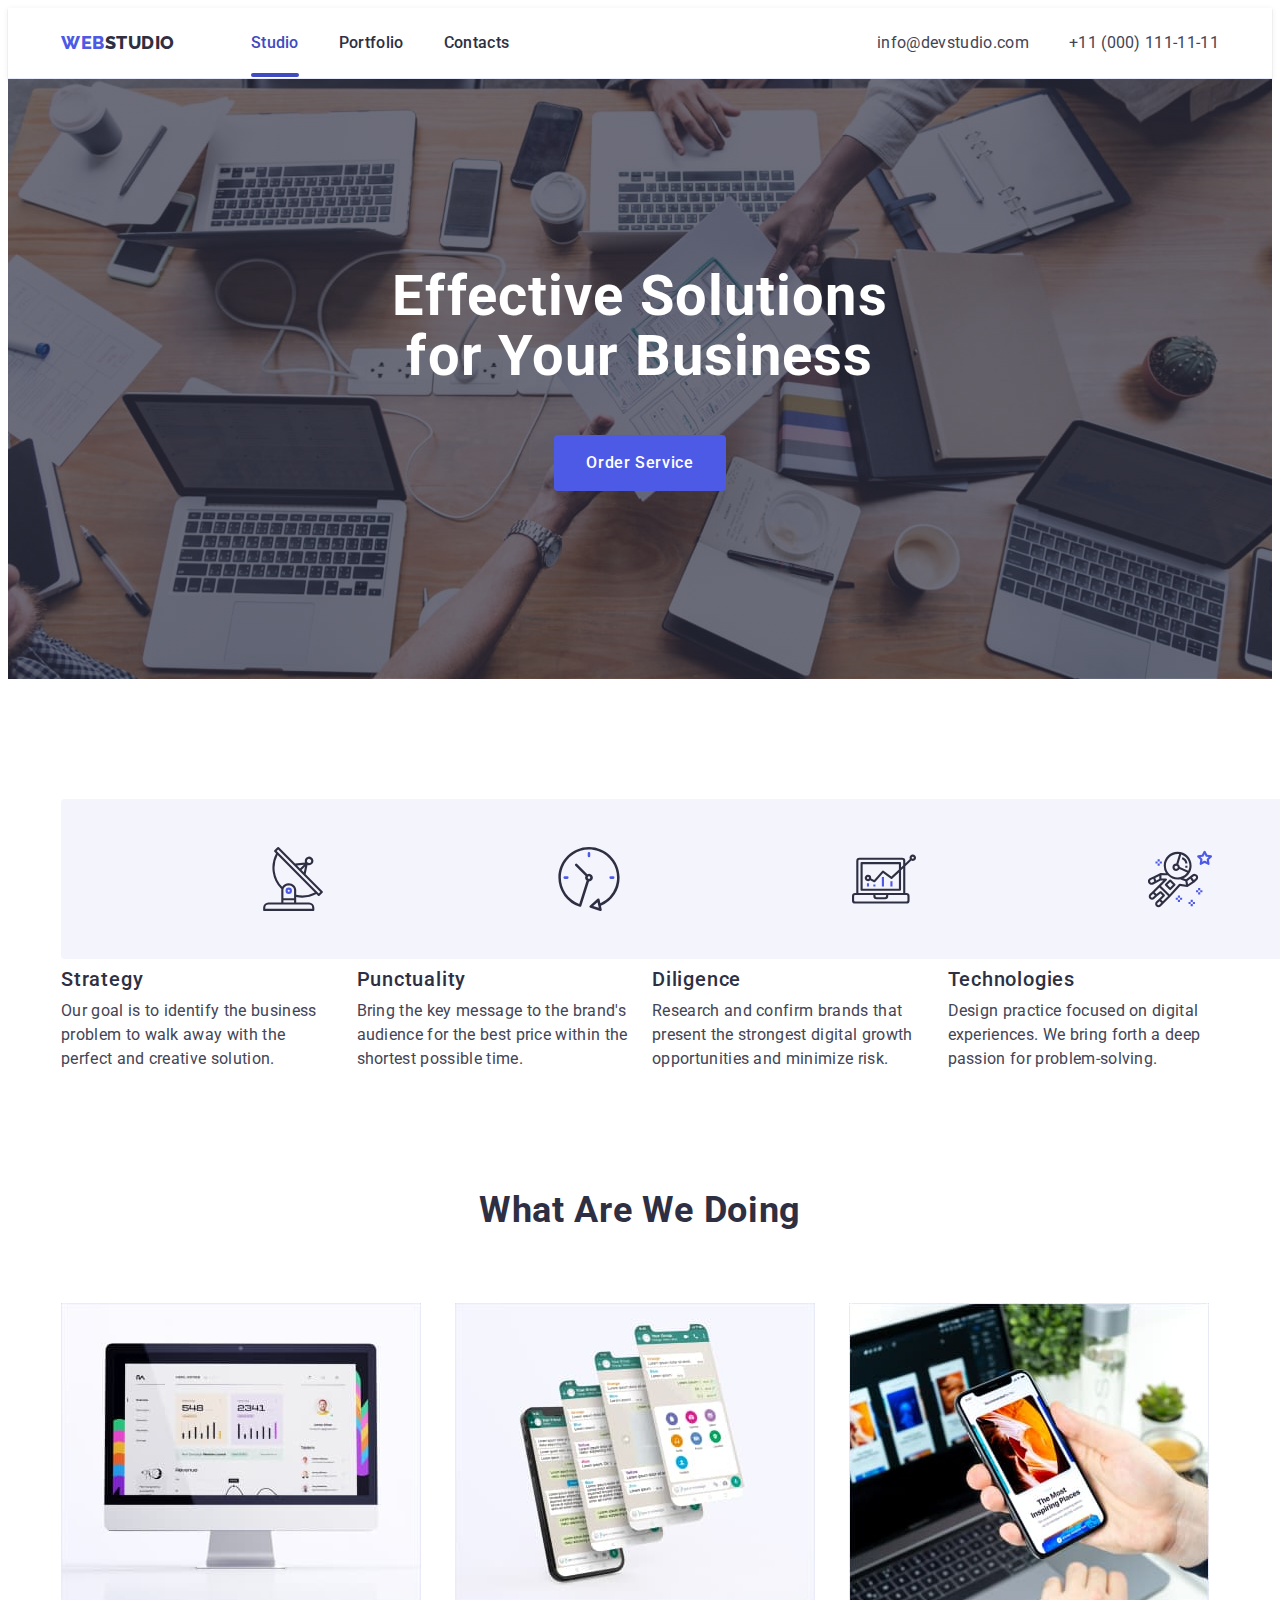
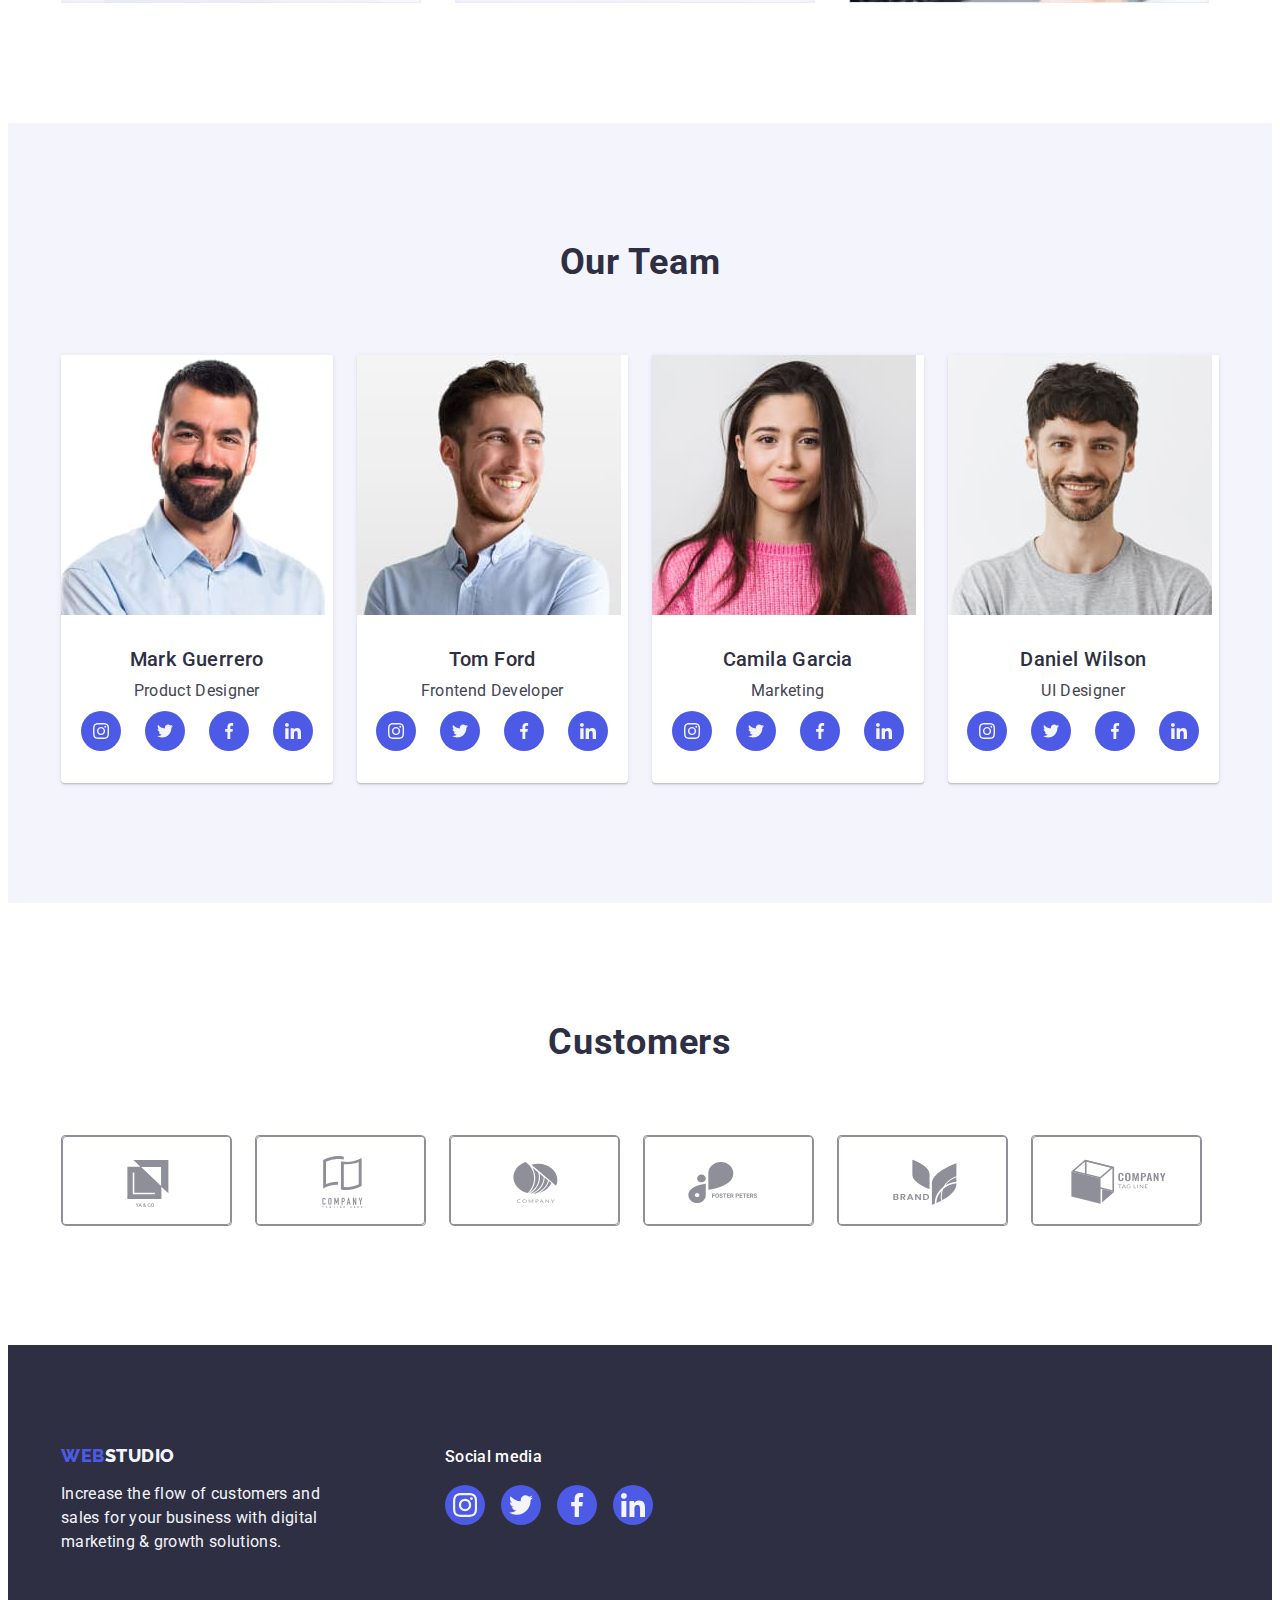
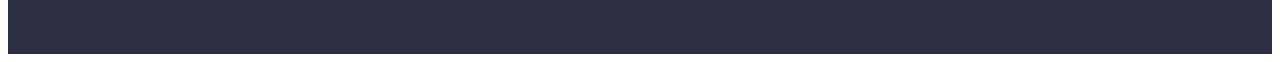
==== commit 9800b5b4: "com-04-2" ====
--- a/index.html
+++ b/index.html
@@ -389,32 +389,32 @@
           </p>
         </div>
         <div class="footer-socials">
-          <h3 class="footer-socials-title">Social media</h3>
+          <p class="footer-socials-text">Social media</p>
           <ul class="footer-list list">
             <li class="footer-socials-icon">
               <a href="" class="link footer-socials-link">
-                <svg class="socials-icon" width="16" height="16">
+                <svg class="socials-icon" width="24" height="24">
                   <use href="./images/icons.svg#icon-instagram-2"></use>
                 </svg>
               </a>
             </li>
             <li class="footer-socials-icon">
               <a href="" class="link footer-socials-link">
-                <svg class="socials-icon" width="16" height="16">
+                <svg class="socials-icon" width="24" height="24">
                   <use href="./images/icons.svg#icon-twitter-1"></use>
                 </svg>
               </a>
             </li>
             <li class="footer-socials-icon">
               <a href="" class="link footer-socials-link">
-                <svg class="socials-icon" width="16" height="16">
+                <svg class="socials-icon" width="24" height="24">
                   <use href="./images/icons.svg#icon-facebook-1"></use>
                 </svg>
               </a>
             </li>
             <li class="footer-socials-icon">
               <a href="" class="link footer-socials-link">
-                <svg class="socials-icon" width="16" height="16">
+                <svg class="socials-icon" width="24" height="24">
                   <use href="./images/icons.svg#icon-linkedin-1"></use>
                 </svg>
               </a>
--- a/css/styles.css
+++ b/css/styles.css
@@ -75,6 +75,8 @@
 
 .header {
   border-bottom: 1px solid #e7e9fc;
+  box-shadow: 0px 2px 1px rgba(46, 47, 66, 0.08),
+    0px 1px 1px rgba(46, 47, 66, 0.16), 0px 1px 6px rgba(46, 47, 66, 0.08);
 }
 
 .header-container {
@@ -130,7 +132,7 @@
   line-height: 1.5;
   letter-spacing: 0.02em;
   padding: 24px 0;
-  transition: background-color 250ms cubic-bezier(0.4, 0, 0.2, 1);
+  transition: color 250ms cubic-bezier(0.4, 0, 0.2, 1);
 }
 
 .current {
@@ -155,7 +157,7 @@
   line-height: 1.5;
   letter-spacing: 0.02em;
   padding: 24px 0;
-  transition: background-color 250ms cubic-bezier(0.4, 0, 0.2, 1);
+  transition: color 250ms cubic-bezier(0.4, 0, 0.2, 1);
 }
 
 .header-menu-link:hover,
@@ -246,6 +248,9 @@
 }
 
 .features-block-icon {
+  display: flex;
+  align-items: center;
+  justify-content: center;
   width: 264px;
   height: 112px;
   border-radius: 4px;
@@ -326,7 +331,7 @@
 }
 
 .card-content {
-  padding: 32px 16px;
+  padding: 32px 0;
 }
 
 .team-member-title {
@@ -405,19 +410,25 @@
   border: 1px solid var(--lightslate, #8e8f99);
 }
 
-.customers-company:hover,
-.customers-company:focus {
+.customers-link:is(:hover, :focus) .customers-icon {
+  color: var(--ocean, #404bbf);
+}
+
+.customers-link:is(:hover, :focus) {
   border-color: var(--ocean, #404bbf);
 }
 
 .customers-link {
   width: 100%;
   height: 100%;
+  border: 1px solid #8e8f99;
+  border-radius: 4px;
   display: flex;
   justify-content: center;
   align-items: center;
   color: var(--lightslate, #8e8f99);
-  transition: background-color 250ms cubic-bezier(0.4, 0, 0.2, 1);
+  transition: border-color 250ms cubic-bezier(0.4, 0, 0.2, 1);
+  transition: color 250ms cubic-bezier(0.4, 0, 0.2, 1);
 }
 
 .customers-icon {
@@ -438,6 +449,7 @@
 
 .footer-container {
   display: flex;
+  align-items: baseline;
 }
 
 .footer-webstudio {
@@ -477,7 +489,7 @@
   display: inline-block;
 }
 
-.footer-socials-title {
+.footer-socials-text {
   font-size: 16px;
   font-style: normal;
   font-weight: 500;
@@ -539,7 +551,10 @@
   border: 1px solid #e7e9fc;
   padding: 12px 24px;
   border-radius: 4px;
-  transition: background-color 250ms cubic-bezier(0.4, 0, 0.2, 1);
+  transition: color 250ms cubic-bezier(0.4, 0, 0.2, 1),
+    background-color 250ms cubic-bezier(0.4, 0, 0.2, 1),
+    border-color 250ms cubic-bezier(0.4, 0, 0.2, 1),
+    box-shadow 250ms cubic-bezier(0.4, 0, 0.2, 1);
 }
 
 .filter-btn:hover,
@@ -583,7 +598,7 @@
   left: 0;
   width: 100%;
   height: 100%;
-  padding: 40px 32px 164px 32px;
+  padding: 40px 32px;
   color: var(--cloud, #f4f4fd);
   font-size: 16px;
   line-height: 1.5;
@@ -593,11 +608,13 @@
   transition: transform 250ms cubic-bezier(0.4, 0, 0.2, 1);
 }
 
-.portfolio-link:hover {
+.portfolio-link:hover,
+.portfolio-link:focus {
   background: var(--white, #fff);
   box-shadow: 0px 2px 1px 0px rgba(46, 47, 66, 0.08),
     0px 1px 1px 0px rgba(46, 47, 66, 0.16),
     0px 1px 6px 0px rgba(46, 47, 66, 0.08);
+  transform: translateY(0%);
 }
 
 .portfolio-card-content {
@@ -630,6 +647,8 @@
   width: 100%;
   height: 100%;
   background-color: var(--navyblue-modal, rgba(46, 47, 66, 0.4));
+  transition: opacity 250ms cubic-bezier(0.4, 0, 0.2, 1),
+    visibility 250ms cubic-bezier(0.4, 0, 0.2, 1);
 }
 
 .modal {
@@ -643,6 +662,7 @@
   left: 50%;
   top: 50%;
   transform: translate(-50%, -50%);
+  transition: transform 250ms cubic-bezier(0.4, 0, 0.2, 1);
 }
 
 .modal-close-btn {
@@ -659,7 +679,13 @@
   background-color: var(--cornflower, #e7e9fc);
   stroke-width: 1px;
   stroke: rgba(0, 0, 0, 0.1);
-  transition: background 250ms cubic-bezier(0.4, 0, 0.2, 1);
+  transition: background-color 250ms cubic-bezier(0.4, 0, 0.2, 1),
+    border 250ms cubic-bezier(0.4, 0, 0.2, 1);
+  display: flex;
+  justify-content: center;
+  align-items: center;
+  border: 1px solid rgba(0, 0, 0, 0.1);
+  padding: 0;
 }
 
 .modal-close-btn:hover,
@@ -668,11 +694,8 @@
 }
 
 .modal-icon {
-  display: flex;
-  justify-content: center;
-  align-items: center;
   fill: currentColor;
-  margin: 0 auto;
+
   transition: fill 250ms cubic-bezier(0.4, 0, 0.2, 1);
 }
 
